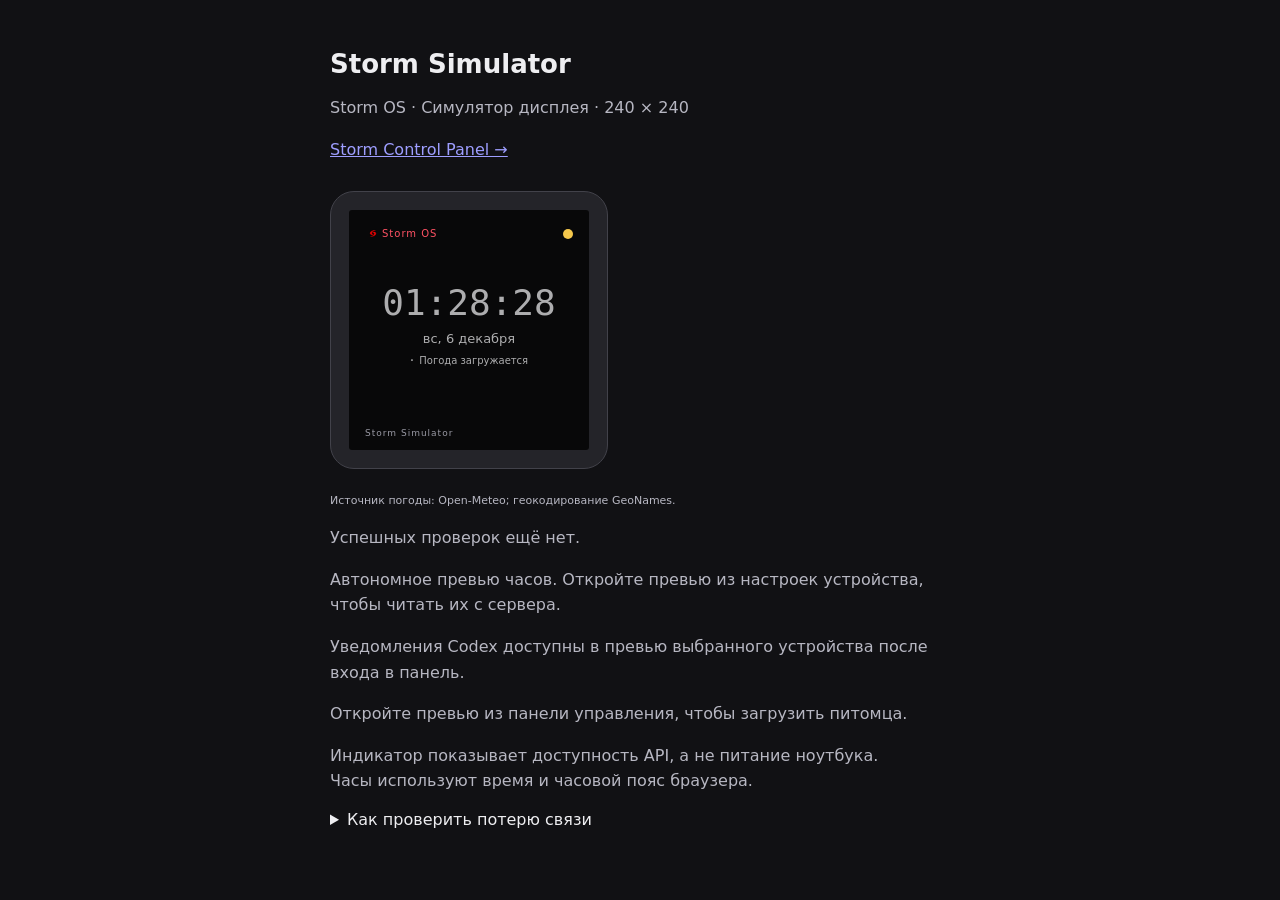
==== web/simulator/index.html @ 37fc35ac "Center pet artwork on display and increase its scale" ====
<!doctype html>
<html lang="ru">
<head>
  <meta charset="utf-8">
  <meta name="viewport" content="width=device-width, initial-scale=1">
  <title>Storm Simulator</title>
  <link rel="stylesheet" href="style.css">
  <link rel="stylesheet" href="/shared/site-theme.css">
  <script type="module" src="/shared/site-theme.mjs"></script>
</head>
<body>
  <button class="site-theme-toggle" data-site-theme-toggle type="button" aria-label="Включить светлую тему сайта" hidden>☀</button>
  <main>
    <h1>Storm Simulator</h1>
    <p>Storm OS · Симулятор дисплея · 240 × 240</p>
    <p><a href="/panel/">Storm Control Panel →</a></p>
    <div class="case">
      <section class="display" data-theme="red" aria-label="Экран Storm OS 240 на 240 пикселей">
        <header><span class="screen-brand"><img src="storm-logo.png" alt=""><span>Storm OS</span></span> <span id="indicator" data-state="unknown" role="img" aria-label="Доступность неизвестна"></span></header>
        <div id="screen-content">
          <div id="clock-content"><div id="clock">--:--:--</div><div id="date"></div><div id="weather" aria-live="polite"><span id="weather-icon">&#xB7;</span><span id="weather-summary">&#x41F;&#x43E;&#x433;&#x43E;&#x434;&#x430; &#x437;&#x430;&#x433;&#x440;&#x443;&#x436;&#x430;&#x435;&#x442;&#x441;&#x44F;</span></div></div>
          <div id="placeholder" hidden><strong id="screen-title"></strong><p>Экран ещё не подключён</p></div>
          <div id="pet-content" hidden>
            <canvas id="pet-art" width="240" height="184" aria-label="Питомец"></canvas>
            <div id="pet-labels"><div id="pet-name"></div><div id="pet-caption">Загружаем питомца…</div></div>
          </div>
        </div>
        <div id="notice" hidden></div>
        <footer>Storm Simulator</footer>
      </section>
    </div>
    <p class="weather-credit">&#x418;&#x441;&#x442;&#x43E;&#x447;&#x43D;&#x438;&#x43A; &#x43F;&#x43E;&#x433;&#x43E;&#x434;&#x44B;: Open-Meteo; &#x433;&#x435;&#x43E;&#x43A;&#x43E;&#x434;&#x438;&#x440;&#x43E;&#x432;&#x430;&#x43D;&#x438;&#x435; GeoNames.</p>
    <p id="checked">Успешных проверок ещё нет.</p>
    <p id="preview-status" role="status">Автономное превью часов.</p>
    <p id="event-status" role="status">Уведомления Codex доступны в превью выбранного устройства после входа в панель.</p>
    <p id="pet-preview-status" role="status">Экран Tamagotchi доступен в превью выбранного устройства после входа и создания питомца.</p>
    <p>Индикатор показывает доступность API, а не питание ноутбука.<br>
       Часы используют время и часовой пояс браузера.</p>
    <details>
      <summary>Как проверить потерю связи</summary>
      <p>Остановите backend через Ctrl+C, оставив вкладку открытой.
         После трёх неудачных проверок индикатор станет красным.
         Запустите backend снова: страница восстановит связь автоматически.</p>
    </details>
  </main>
  <script type="module" src="simulator.mjs"></script>
</body>
</html>
---- web/simulator/style.css ----
:root { color-scheme: dark; font-family: system-ui, sans-serif; background: #111114; color: #eeeef1; }
body { margin: 0; padding: 32px 16px; }
main { max-width: 620px; margin: auto; }
h1 { font-size: 26px; margin-bottom: 8px; }
p { color: #b7b7c2; line-height: 1.6; }
.case { display: inline-block; padding: 18px; background: #242429; border: 1px solid #42424a; border-radius: 24px; margin: 12px 0; }
.display { --screen-bg: #080809; --screen-text: #f4f4f6; --screen-accent: #ff5264; width: 240px; height: 240px; box-sizing: border-box; background: var(--screen-bg); color: var(--screen-text); position: relative; overflow: hidden; padding: 16px; border-radius: 3px; }
.display[data-theme=blue] { --screen-bg: #08101e; --screen-text: #e2edff; --screen-accent: #70a7ff; }
.display[data-theme=purple] { --screen-bg: #130b1c; --screen-text: #f3e6ff; --screen-accent: #cc96fa; }
.display[data-theme=light] { --screen-bg: #f3f4f7; --screen-text: #20232c; --screen-accent: #a71933; }
[hidden] { display: none !important; }
header { font-size: 12px; letter-spacing: 2px; color: var(--screen-accent); display: flex; align-items: center; justify-content: space-between; }
.screen-brand { display: inline-flex; align-items: center; gap: 1px; }
.screen-brand img { width: 16px; height: 16px; object-fit: contain; }
.screen-brand span { font-size: 10px; letter-spacing: 1px; }
#indicator { width: 10px; height: 10px; border-radius: 50%; background: #f5c84c; flex: none; }
#indicator[data-state="online"] { background: #4bdb94; }
#indicator[data-state="offline"] { background: #ff5264; }
#screen-content { height: 112px; margin-top: 30px; }
.display[data-screen=tamagotchi] { padding-top: 6px; padding-bottom: 6px; }
.display[data-screen=tamagotchi] #screen-content { width: calc(100% + 32px); height: 208px; margin: 0 0 0 -16px; }
.display[data-screen=tamagotchi] footer { display: none; }
#clock { font: 36px ui-monospace, monospace; text-align: center; padding-top: 10px; }
#placeholder { text-align: center; padding-top: 12px; }
#placeholder strong { font-size: 20px; }
#placeholder p { font-size: 12px; color: var(--screen-text); }
#pet-content { height: 208px; text-align: center; margin-top: 0; }
#pet-art { display: block; position: absolute; top: 28px; left: 0; right: 0; width: 240px; height: 184px; max-width: 100%; margin: 0 auto; image-rendering: pixelated; animation: pet-breathe 8s ease-in-out infinite; }
#pet-labels { position: absolute; bottom: 0; left: 0; width: 100%; height: 28px; background: none; text-align: center; }
#pet-name { color: var(--screen-accent); font-size: 12px; line-height: 14px; overflow: hidden; text-overflow: ellipsis; white-space: nowrap; }
#pet-caption { color: var(--screen-text); font-size: 10px; line-height: 14px; overflow: hidden; text-overflow: ellipsis; white-space: nowrap; }
@keyframes pet-breathe { 50% { transform: translateY(-1px) scale(1.008); } }
@media (prefers-reduced-motion: reduce) { #pet-art { animation: none; } }
#date { font-size: 13px; text-align: center; margin-top: 8px; }
#weather { display: flex; justify-content: center; align-items: center; gap: 5px; margin-top: 8px; color: var(--screen-text); font-size: 10px; line-height: 13px; text-align: center; }
#weather-icon { font-size: 14px; }
.weather-credit { font-size: 11px; }
footer { position: absolute; bottom: 12px; font-size: 9px; letter-spacing: 1px; color: #9999a4; }
#notice { position: absolute; inset: 54px 8px 44px; background: var(--screen-bg); border: 1px solid var(--screen-accent); padding: 28px 8px; box-sizing: border-box; text-align: center; font-size: 17px; }
#notice { white-space: pre-line; font-size: 15px; }
details { max-width: 500px; }
summary { cursor: pointer; }
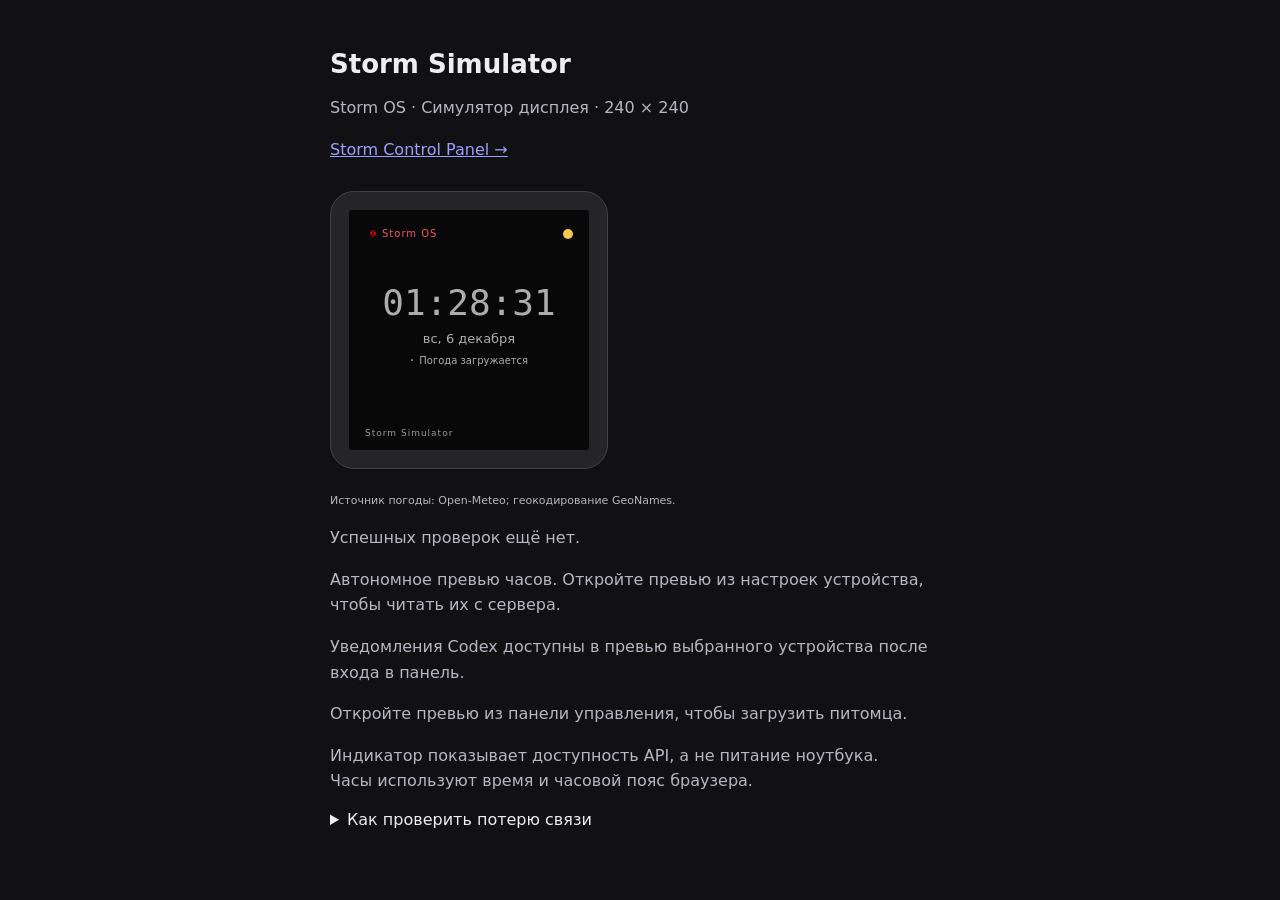
==== commit f24f3a9e: "Add shared clock appearance settings to panel bot and simulator" ====
--- a/web/simulator/index.html
+++ b/web/simulator/index.html
@@ -18,7 +18,7 @@
       <section class="display" data-theme="red" aria-label="Экран Storm OS 240 на 240 пикселей">
         <header><span class="screen-brand"><img src="storm-logo.png" alt=""><span>Storm OS</span></span> <span id="indicator" data-state="unknown" role="img" aria-label="Доступность неизвестна"></span></header>
         <div id="screen-content">
-          <div id="clock-content"><div id="clock">--:--:--</div><div id="date"></div><div id="weather" aria-live="polite"><span id="weather-icon">&#xB7;</span><span id="weather-summary">&#x41F;&#x43E;&#x433;&#x43E;&#x434;&#x430; &#x437;&#x430;&#x433;&#x440;&#x443;&#x436;&#x430;&#x435;&#x442;&#x441;&#x44F;</span></div></div>
+          <div id="clock-content"><div id="clock">--:--:--</div><div id="clock-period" hidden></div><div id="date"></div><div id="weather" aria-live="polite"><span id="weather-icon">&#xB7;</span><span id="weather-summary">&#x41F;&#x43E;&#x433;&#x43E;&#x434;&#x430; &#x437;&#x430;&#x433;&#x440;&#x443;&#x436;&#x430;&#x435;&#x442;&#x441;&#x44F;</span></div></div>
           <div id="placeholder" hidden><strong id="screen-title"></strong><p>Экран ещё не подключён</p></div>
           <div id="pet-content" hidden>
             <canvas id="pet-art" width="240" height="184" aria-label="Питомец"></canvas>
--- a/web/simulator/style.css
+++ b/web/simulator/style.css
@@ -21,12 +21,19 @@
 .display[data-screen=tamagotchi] #screen-content { width: calc(100% + 32px); height: 208px; margin: 0 0 0 -16px; }
 .display[data-screen=tamagotchi] footer { display: none; }
 #clock { font: 36px ui-monospace, monospace; text-align: center; padding-top: 10px; }
+#clock { font-variant-numeric: tabular-nums; }
+#clock-period { font: 10px system-ui, sans-serif; text-align: center; color: var(--screen-accent); margin-top: 2px; }
+.display[data-clock-seconds=false] #clock { font-size: 48px; }
+.display[data-clock-style=minimal] #clock { font: 300 40px system-ui, sans-serif; font-variant-numeric: tabular-nums; letter-spacing: -1px; }
+.display[data-clock-style=minimal][data-clock-seconds=false] #clock { font-size: 56px; }
+.display[data-clock-style=terminal] #clock { font: 28px ui-monospace, monospace; color: var(--screen-accent); border: 1px solid var(--screen-accent); border-radius: 4px; padding: 6px 2px; margin-top: 10px; letter-spacing: 1px; }
+.display[data-clock-style=terminal][data-clock-seconds=false] #clock { font-size: 40px; }
 #placeholder { text-align: center; padding-top: 12px; }
 #placeholder strong { font-size: 20px; }
 #placeholder p { font-size: 12px; color: var(--screen-text); }
 #pet-content { height: 208px; text-align: center; margin-top: 0; }
 #pet-art { display: block; position: absolute; top: 28px; left: 0; right: 0; width: 240px; height: 184px; max-width: 100%; margin: 0 auto; image-rendering: pixelated; animation: pet-breathe 8s ease-in-out infinite; }
-#pet-labels { position: absolute; bottom: 0; left: 0; width: 100%; height: 28px; background: none; text-align: center; }
+#pet-labels { position: absolute; bottom: 8px; left: 0; width: 100%; height: 28px; background: none; text-align: center; }
 #pet-name { color: var(--screen-accent); font-size: 12px; line-height: 14px; overflow: hidden; text-overflow: ellipsis; white-space: nowrap; }
 #pet-caption { color: var(--screen-text); font-size: 10px; line-height: 14px; overflow: hidden; text-overflow: ellipsis; white-space: nowrap; }
 @keyframes pet-breathe { 50% { transform: translateY(-1px) scale(1.008); } }
@@ -34,6 +41,7 @@
 #date { font-size: 13px; text-align: center; margin-top: 8px; }
 #weather { display: flex; justify-content: center; align-items: center; gap: 5px; margin-top: 8px; color: var(--screen-text); font-size: 10px; line-height: 13px; text-align: center; }
 #weather-icon { font-size: 14px; }
+#weather-summary { min-width: 0; display: -webkit-box; -webkit-box-orient: vertical; -webkit-line-clamp: 2; overflow: hidden; max-height: 26px; }
 .weather-credit { font-size: 11px; }
 footer { position: absolute; bottom: 12px; font-size: 9px; letter-spacing: 1px; color: #9999a4; }
 #notice { position: absolute; inset: 54px 8px 44px; background: var(--screen-bg); border: 1px solid var(--screen-accent); padding: 28px 8px; box-sizing: border-box; text-align: center; font-size: 17px; }
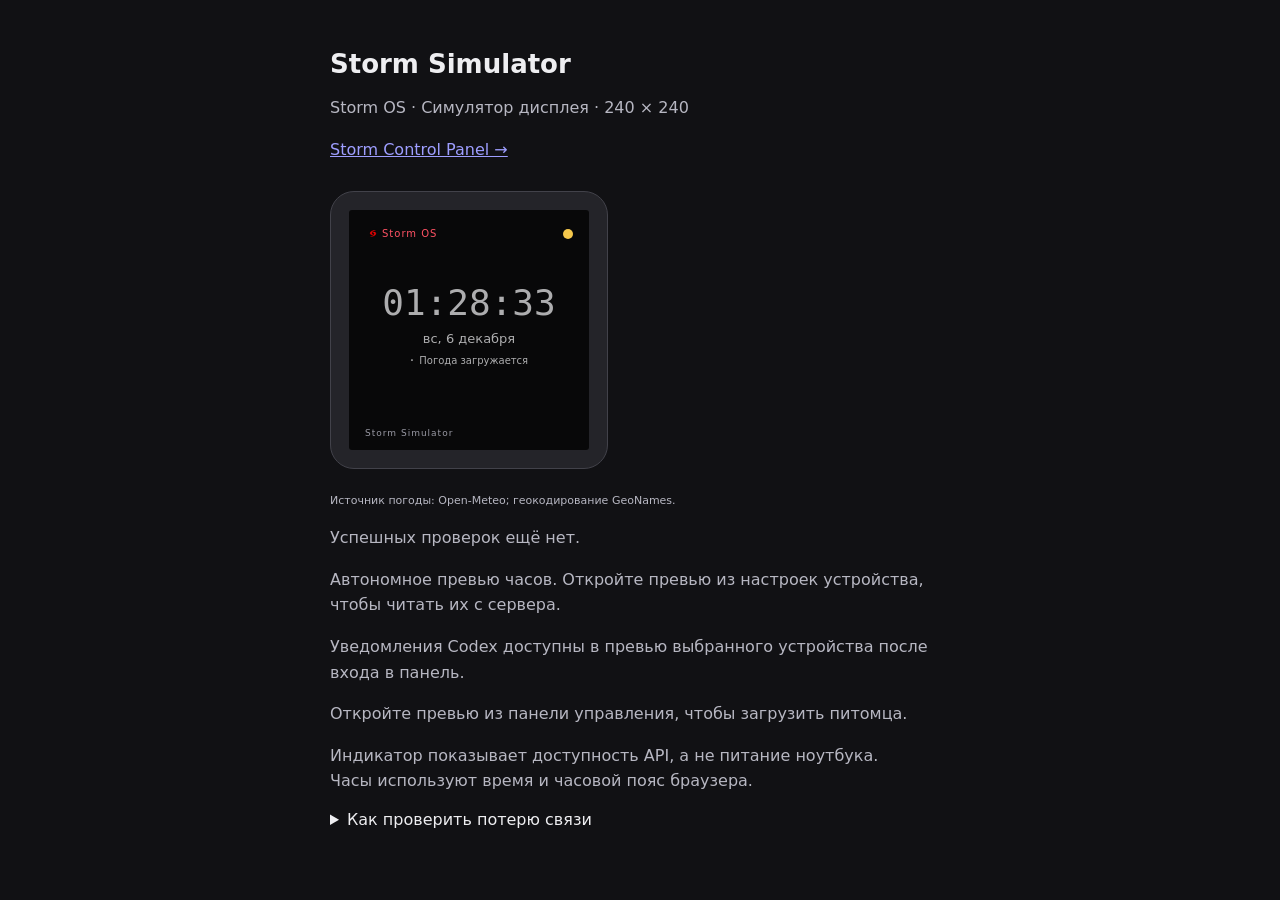
==== commit fb791a91: "Refresh clock rendering and group Telegram device settings" ====
--- a/web/simulator/index.html
+++ b/web/simulator/index.html
@@ -4,7 +4,7 @@
   <meta charset="utf-8">
   <meta name="viewport" content="width=device-width, initial-scale=1">
   <title>Storm Simulator</title>
-  <link rel="stylesheet" href="style.css">
+  <link rel="stylesheet" href="style.css?v=clock-render-2">
   <link rel="stylesheet" href="/shared/site-theme.css">
   <script type="module" src="/shared/site-theme.mjs"></script>
 </head>
@@ -43,6 +43,6 @@
          Запустите backend снова: страница восстановит связь автоматически.</p>
     </details>
   </main>
-  <script type="module" src="simulator.mjs"></script>
+  <script type="module" src="simulator.mjs?v=clock-render-2"></script>
 </body>
 </html>
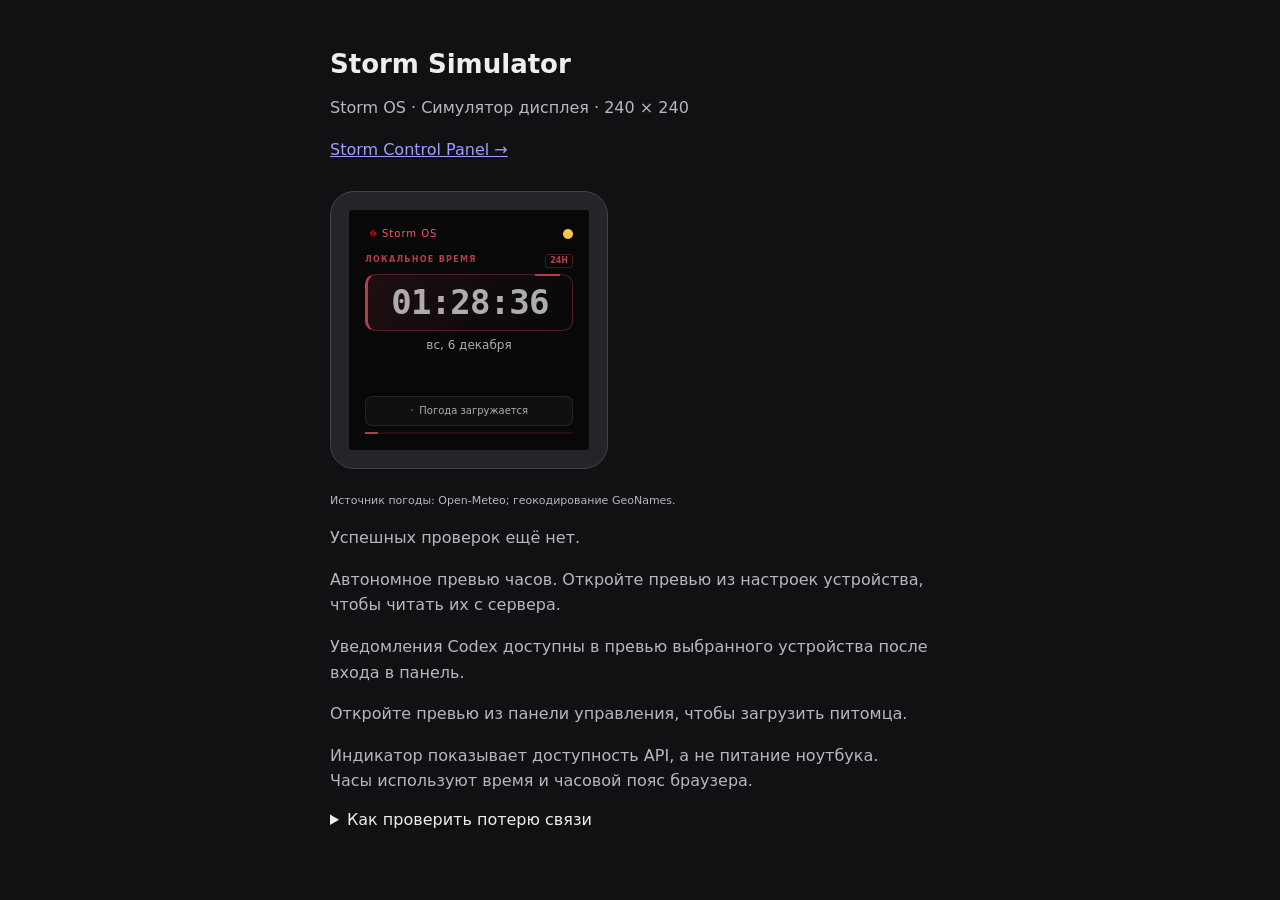
==== commit a30eedc0: "Redesign clock layouts and add real browser coverage" ====
--- a/web/simulator/index.html
+++ b/web/simulator/index.html
@@ -4,7 +4,7 @@
   <meta charset="utf-8">
   <meta name="viewport" content="width=device-width, initial-scale=1">
   <title>Storm Simulator</title>
-  <link rel="stylesheet" href="style.css?v=clock-render-2">
+  <link rel="stylesheet" href="style.css?v=clock-scenes-3">
   <link rel="stylesheet" href="/shared/site-theme.css">
   <script type="module" src="/shared/site-theme.mjs"></script>
 </head>
@@ -18,7 +18,16 @@
       <section class="display" data-theme="red" aria-label="Экран Storm OS 240 на 240 пикселей">
         <header><span class="screen-brand"><img src="storm-logo.png" alt=""><span>Storm OS</span></span> <span id="indicator" data-state="unknown" role="img" aria-label="Доступность неизвестна"></span></header>
         <div id="screen-content">
-          <div id="clock-content"><div id="clock">--:--:--</div><div id="clock-period" hidden></div><div id="date"></div><div id="weather" aria-live="polite"><span id="weather-icon">&#xB7;</span><span id="weather-summary">&#x41F;&#x43E;&#x433;&#x43E;&#x434;&#x430; &#x437;&#x430;&#x433;&#x440;&#x443;&#x436;&#x430;&#x435;&#x442;&#x441;&#x44F;</span></div></div>
+          <div id="clock-content" class="clock-scene">
+            <div class="clock-topline" aria-hidden="true"><span>ЛОКАЛЬНОЕ ВРЕМЯ</span><span id="clock-format-label">24H</span></div>
+            <div class="terminal-chrome" aria-hidden="true"><span class="terminal-dots">● ● ●</span><span>storm@local:~</span><span>TIME</span></div>
+            <div class="terminal-command" aria-hidden="true"><span>$</span> clock --local<span class="terminal-cursor">▌</span></div>
+            <div class="clock-face"><div id="clock">--:--:--</div><div id="clock-period" hidden></div></div>
+            <div class="clock-date-row"><span class="terminal-prompt" aria-hidden="true">date ›</span><div id="date"></div></div>
+            <div id="weather" aria-live="polite"><span id="weather-icon">&#xB7;</span><span id="weather-summary">&#x41F;&#x43E;&#x433;&#x43E;&#x434;&#x430; &#x437;&#x430;&#x433;&#x440;&#x443;&#x436;&#x430;&#x435;&#x442;&#x441;&#x44F;</span></div>
+            <div class="clock-day-track" aria-hidden="true"><span></span></div>
+            <div class="terminal-foot" aria-hidden="true"><span>LOCAL CLOCK</span><span>БРАУЗЕР</span></div>
+          </div>
           <div id="placeholder" hidden><strong id="screen-title"></strong><p>Экран ещё не подключён</p></div>
           <div id="pet-content" hidden>
             <canvas id="pet-art" width="240" height="184" aria-label="Питомец"></canvas>
@@ -43,6 +52,6 @@
          Запустите backend снова: страница восстановит связь автоматически.</p>
     </details>
   </main>
-  <script type="module" src="simulator.mjs?v=clock-render-2"></script>
+  <script type="module" src="simulator.mjs?v=clock-scenes-3"></script>
 </body>
 </html>
--- a/web/simulator/style.css
+++ b/web/simulator/style.css
@@ -20,14 +20,56 @@
 .display[data-screen=tamagotchi] { padding-top: 6px; padding-bottom: 6px; }
 .display[data-screen=tamagotchi] #screen-content { width: calc(100% + 32px); height: 208px; margin: 0 0 0 -16px; }
 .display[data-screen=tamagotchi] footer { display: none; }
-#clock { font: 36px ui-monospace, monospace; text-align: center; padding-top: 10px; }
-#clock { font-variant-numeric: tabular-nums; }
-#clock-period { font: 10px system-ui, sans-serif; text-align: center; color: var(--screen-accent); margin-top: 2px; }
-.display[data-clock-seconds=false] #clock { font-size: 48px; }
-.display[data-clock-style=minimal] #clock { font: 300 40px system-ui, sans-serif; font-variant-numeric: tabular-nums; letter-spacing: -1px; }
-.display[data-clock-style=minimal][data-clock-seconds=false] #clock { font-size: 56px; }
-.display[data-clock-style=terminal] #clock { font: 28px ui-monospace, monospace; color: var(--screen-accent); border: 1px solid var(--screen-accent); border-radius: 4px; padding: 6px 2px; margin-top: 10px; letter-spacing: 1px; }
-.display[data-clock-style=terminal][data-clock-seconds=false] #clock { font-size: 40px; }
+#clock { font: 600 34px/1.15 ui-monospace, monospace; text-align: center; font-variant-numeric: tabular-nums; letter-spacing: -.8px; white-space: nowrap; }
+#clock-period { font: 700 9px/1 system-ui, sans-serif; color: var(--screen-accent); text-align: right; margin-top: 2px; }
+.display[data-screen=clock] #screen-content { height: 180px; margin-top: 12px; }
+.display[data-screen=clock] footer { display: none; }
+.clock-scene { height: 100%; position: relative; display: flex; flex-direction: column; gap: 6px; isolation: isolate; }
+.clock-topline { display: flex; justify-content: space-between; font: 700 8px/12px system-ui, sans-serif; letter-spacing: 1.3px; color: var(--screen-accent); }
+.clock-topline span:last-child { letter-spacing: 0; border: 1px solid color-mix(in srgb, var(--screen-accent) 35%, transparent); border-radius: 3px; padding: 0 4px; }
+.clock-face { position: relative; padding: 8px; border: 1px solid color-mix(in srgb, var(--screen-accent) 38%, transparent); border-left: 3px solid var(--screen-accent); border-radius: 10px; background: linear-gradient(125deg, color-mix(in srgb, var(--screen-accent) 13%, var(--screen-bg)), var(--screen-bg)); }
+.clock-face::before { content: ''; position: absolute; top: -1px; right: 12px; width: 25px; height: 2px; background: var(--screen-accent); }
+.clock-date-row { display: flex; align-items: center; justify-content: center; min-height: 16px; }
+.clock-scene #date { font-size: 12px; line-height: 16px; margin: 0; }
+.clock-scene #weather { margin: auto 0 0; padding: 7px 8px; min-height: 30px; box-sizing: border-box; border-radius: 7px; background: color-mix(in srgb, var(--screen-text) 5%, var(--screen-bg)); border: 1px solid color-mix(in srgb, var(--screen-text) 12%, transparent); }
+.clock-scene #weather-icon { color: var(--screen-accent); flex-shrink: 0; }
+.clock-day-track { height: 2px; flex-shrink: 0; background: color-mix(in srgb, var(--screen-accent) 15%, transparent); }
+.clock-day-track span { display: block; width: var(--day-progress, 0%); max-width: 100%; height: 100%; background: var(--screen-accent); }
+.terminal-chrome, .terminal-command, .terminal-prompt, .terminal-foot { display: none; }
+.display[data-clock-seconds=false] #clock { font-size: 46px; }
+/* Minimal: open typography, an asymmetric accent and a quiet weather capsule. */
+.display[data-clock-style=minimal] .clock-topline { font-weight: 500; color: color-mix(in srgb, var(--screen-text) 65%, var(--screen-bg)); }
+.display[data-clock-style=minimal] .clock-topline span:last-child { border: 0; }
+.display[data-clock-style=minimal] .clock-scene { gap: 5px; }
+.display[data-clock-style=minimal] .clock-face { padding: 10px 0 0; border: 0; border-radius: 0; background: none; }
+.display[data-clock-style=minimal] .clock-face::before { top: 4px; left: 0; right: auto; width: 24px; height: 3px; }
+.display[data-clock-style=minimal] #clock { text-align: left; font: 250 43px/1.08 system-ui, sans-serif; font-variant-numeric: tabular-nums; letter-spacing: -2px; }
+.display[data-clock-style=minimal][data-clock-seconds=false] #clock { font-size: 60px; letter-spacing: -3px; }
+.display[data-clock-style=minimal] #clock-period { text-align: left; padding-left: 3px; }
+.display[data-clock-style=minimal] .clock-date-row { justify-content: flex-start; }
+.display[data-clock-style=minimal] #date { font-size: 13px; }
+.display[data-clock-style=minimal] #weather { justify-content: flex-start; border-radius: 18px; }
+.display[data-clock-style=minimal] .clock-day-track { width: 45%; height: 3px; border-radius: 3px; }
+/* Terminal: local-clock output, not an actual shell or an NTP confirmation. */
+.display[data-clock-style=terminal] .clock-scene { gap: 4px; font-family: ui-monospace, monospace; background-image: linear-gradient(color-mix(in srgb, var(--screen-accent) 4%, transparent) 1px, transparent 1px); background-size: 100% 4px; }
+.display[data-clock-style=terminal] .clock-topline { display: none; }
+.display[data-clock-style=terminal] .terminal-chrome { display: flex; align-items: center; justify-content: space-between; font-size: 8px; line-height: 16px; padding: 0 5px; border: 1px solid color-mix(in srgb, var(--screen-accent) 45%, transparent); color: var(--screen-accent); background: color-mix(in srgb, var(--screen-accent) 10%, var(--screen-bg)); }
+.terminal-dots { font-size: 6px; letter-spacing: 1px; }
+.display[data-clock-style=terminal] .terminal-command { display: flex; align-items: center; gap: 5px; font-size: 10px; line-height: 14px; }
+.terminal-command > span:first-child { color: var(--screen-accent); }
+.terminal-cursor { color: var(--screen-accent); font-size: 10px; }
+.display[data-clock-style=terminal] .clock-face { padding: 4px 0; border: 0; border-top: 1px solid color-mix(in srgb, var(--screen-accent) 25%, transparent); border-bottom: 1px solid color-mix(in srgb, var(--screen-accent) 25%, transparent); border-radius: 0; background: none; }
+.display[data-clock-style=terminal] .clock-face::before { display: none; }
+.display[data-clock-style=terminal] #clock { font: 600 33px/1.05 ui-monospace, monospace; letter-spacing: 0; color: var(--screen-accent); text-shadow: 0 0 10px color-mix(in srgb, var(--screen-accent) 18%, transparent); }
+.display[data-clock-style=terminal][data-clock-seconds=false] #clock { font-size: 46px; }
+.display[data-clock-style=terminal] #clock-period { font-family: ui-monospace, monospace; }
+.display[data-clock-style=terminal] .clock-date-row { justify-content: flex-start; gap: 7px; }
+.display[data-clock-style=terminal] .terminal-prompt { display: inline; color: var(--screen-accent); font-size: 9px; }
+.display[data-clock-style=terminal] #date { font: 10px/14px ui-monospace, monospace; }
+.display[data-clock-style=terminal] #weather { font: 9px/12px ui-monospace, monospace; justify-content: flex-start; padding: 4px; border-radius: 0; background: var(--screen-bg); border-style: dashed; }
+.display[data-clock-style=terminal] #weather-summary { line-height: 12px; max-height: 24px; }
+.display[data-clock-style=terminal] .clock-day-track { display: none; }
+.display[data-clock-style=terminal] .terminal-foot { display: flex; justify-content: space-between; font-size: 7px; line-height: 9px; color: var(--screen-accent); letter-spacing: 1px; }
 #placeholder { text-align: center; padding-top: 12px; }
 #placeholder strong { font-size: 20px; }
 #placeholder p { font-size: 12px; color: var(--screen-text); }
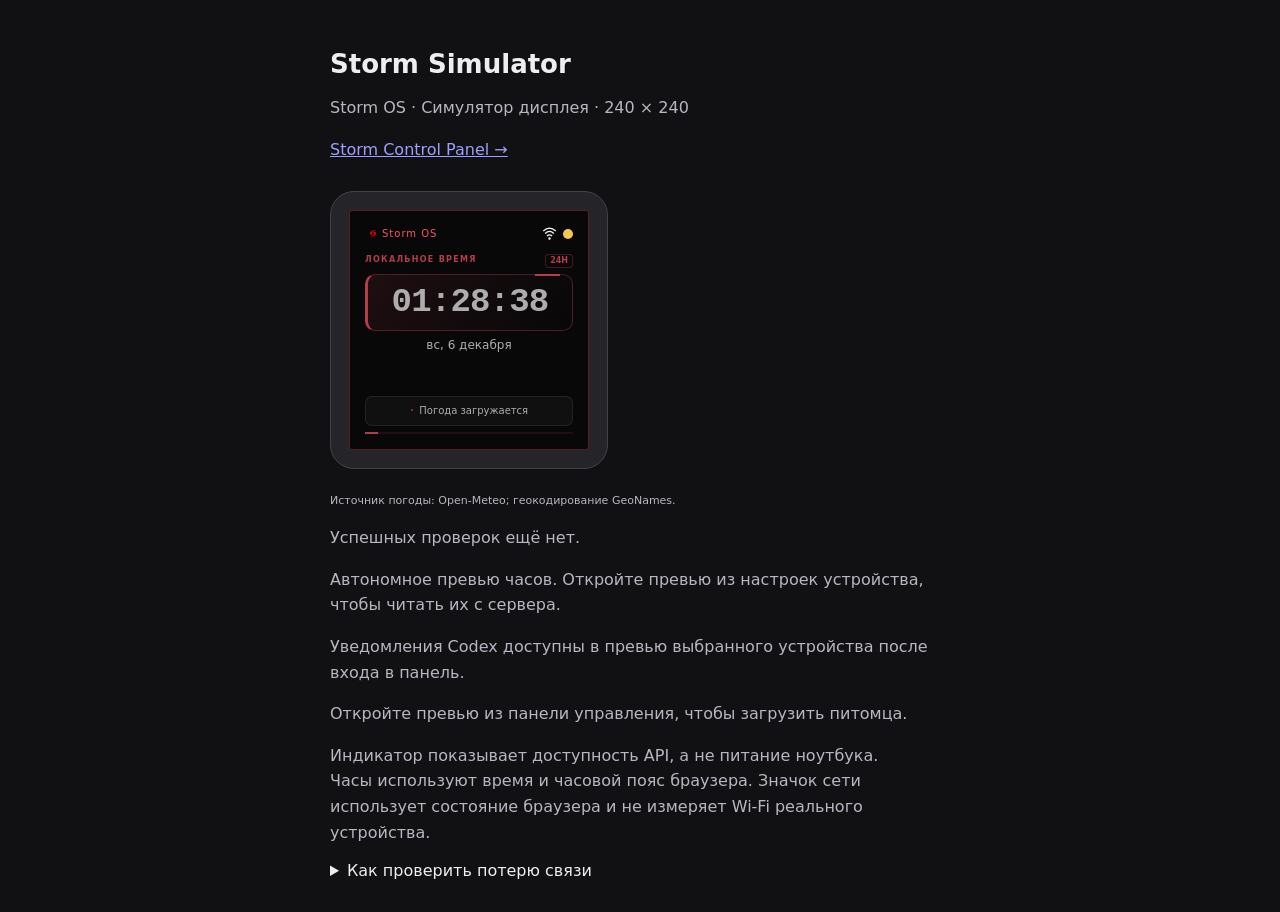
==== commit c58e5ab2: "Separate device styles and clock layouts; add market display" ====
--- a/web/simulator/index.html
+++ b/web/simulator/index.html
@@ -4,7 +4,7 @@
   <meta charset="utf-8">
   <meta name="viewport" content="width=device-width, initial-scale=1">
   <title>Storm Simulator</title>
-  <link rel="stylesheet" href="style.css?v=clock-scenes-3">
+  <link rel="stylesheet" href="style.css?v=device-scenes-4">
   <link rel="stylesheet" href="/shared/site-theme.css">
   <script type="module" src="/shared/site-theme.mjs"></script>
 </head>
@@ -16,19 +16,20 @@
     <p><a href="/panel/">Storm Control Panel →</a></p>
     <div class="case">
       <section class="display" data-theme="red" aria-label="Экран Storm OS 240 на 240 пикселей">
-        <header><span class="screen-brand"><img src="storm-logo.png" alt=""><span>Storm OS</span></span> <span id="indicator" data-state="unknown" role="img" aria-label="Доступность неизвестна"></span></header>
+        <header><span class="screen-brand"><img src="storm-logo.png" alt=""><span>Storm OS</span></span> <span class="network-icons"><span id="wifi" role="img" aria-label="Сеть браузера"><svg viewBox="0 0 24 24"><path d="M2 8 Q12 -1 22 8 M5 12 Q12 5 19 12 M8 16 Q12 12 16 16"/><circle cx="12" cy="20" r="1"/><path class="wifi-slash" d="M3 3 L21 21"/></svg></span><span id="indicator" data-state="unknown" role="img" aria-label="Доступность неизвестна"></span></span></header>
         <div id="screen-content">
           <div id="clock-content" class="clock-scene">
             <div class="clock-topline" aria-hidden="true"><span>ЛОКАЛЬНОЕ ВРЕМЯ</span><span id="clock-format-label">24H</span></div>
             <div class="terminal-chrome" aria-hidden="true"><span class="terminal-dots">● ● ●</span><span>storm@local:~</span><span>TIME</span></div>
             <div class="terminal-command" aria-hidden="true"><span>$</span> clock --local<span class="terminal-cursor">▌</span></div>
-            <div class="clock-face"><div id="clock">--:--:--</div><div id="clock-period" hidden></div></div>
+            <div class="clock-face"><div id="analog-clock" hidden><span class="dial-number n12">12</span><span class="dial-number n3">3</span><span class="dial-number n6">6</span><span class="dial-number n9">9</span><i class="hand hour"></i><i class="hand minute"></i><i class="hand second"></i><i class="pin"></i></div><div id="clock">--:--:--</div><div id="clock-period" hidden></div></div>
             <div class="clock-date-row"><span class="terminal-prompt" aria-hidden="true">date ›</span><div id="date"></div></div>
             <div id="weather" aria-live="polite"><span id="weather-icon">&#xB7;</span><span id="weather-summary">&#x41F;&#x43E;&#x433;&#x43E;&#x434;&#x430; &#x437;&#x430;&#x433;&#x440;&#x443;&#x436;&#x430;&#x435;&#x442;&#x441;&#x44F;</span></div>
             <div class="clock-day-track" aria-hidden="true"><span></span></div>
             <div class="terminal-foot" aria-hidden="true"><span>LOCAL CLOCK</span><span>БРАУЗЕР</span></div>
           </div>
-          <div id="placeholder" hidden><strong id="screen-title"></strong><p>Экран ещё не подключён</p></div>
+          <div id="markets-content" class="screen-card" hidden><div class="market-heading">MARKET WATCH <span>₿</span></div><div id="market-rows"></div><div id="market-status">Загрузка курсов…</div><div class="market-source">CoinGecko · ЦБ РФ</div></div>
+          <div id="placeholder" class="screen-card" hidden><svg class="codex-symbol" viewBox="0 0 48 48" aria-hidden="true"><rect x="6" y="12" width="36" height="28" rx="9"/><path d="M24 12V5m-4 0h8M12 22l6 4-6 4m12 0h10M2 22v10m44-10v10"/></svg><strong id="screen-title"></strong><p>Экран ещё не подключён</p></div>
           <div id="pet-content" hidden>
             <canvas id="pet-art" width="240" height="184" aria-label="Питомец"></canvas>
             <div id="pet-labels"><div id="pet-name"></div><div id="pet-caption">Загружаем питомца…</div></div>
@@ -44,7 +45,7 @@
     <p id="event-status" role="status">Уведомления Codex доступны в превью выбранного устройства после входа в панель.</p>
     <p id="pet-preview-status" role="status">Экран Tamagotchi доступен в превью выбранного устройства после входа и создания питомца.</p>
     <p>Индикатор показывает доступность API, а не питание ноутбука.<br>
-       Часы используют время и часовой пояс браузера.</p>
+       Часы используют время и часовой пояс браузера. Значок сети использует состояние браузера и не измеряет Wi-Fi реального устройства.</p>
     <details>
       <summary>Как проверить потерю связи</summary>
       <p>Остановите backend через Ctrl+C, оставив вкладку открытой.
@@ -52,6 +53,6 @@
          Запустите backend снова: страница восстановит связь автоматически.</p>
     </details>
   </main>
-  <script type="module" src="simulator.mjs?v=clock-scenes-3"></script>
+  <script type="module" src="simulator.mjs?v=device-scenes-4"></script>
 </body>
 </html>
--- a/web/simulator/style.css
+++ b/web/simulator/style.css
@@ -38,38 +38,38 @@
 .terminal-chrome, .terminal-command, .terminal-prompt, .terminal-foot { display: none; }
 .display[data-clock-seconds=false] #clock { font-size: 46px; }
 /* Minimal: open typography, an asymmetric accent and a quiet weather capsule. */
-.display[data-clock-style=minimal] .clock-topline { font-weight: 500; color: color-mix(in srgb, var(--screen-text) 65%, var(--screen-bg)); }
-.display[data-clock-style=minimal] .clock-topline span:last-child { border: 0; }
-.display[data-clock-style=minimal] .clock-scene { gap: 5px; }
-.display[data-clock-style=minimal] .clock-face { padding: 10px 0 0; border: 0; border-radius: 0; background: none; }
-.display[data-clock-style=minimal] .clock-face::before { top: 4px; left: 0; right: auto; width: 24px; height: 3px; }
-.display[data-clock-style=minimal] #clock { text-align: left; font: 250 43px/1.08 system-ui, sans-serif; font-variant-numeric: tabular-nums; letter-spacing: -2px; }
-.display[data-clock-style=minimal][data-clock-seconds=false] #clock { font-size: 60px; letter-spacing: -3px; }
-.display[data-clock-style=minimal] #clock-period { text-align: left; padding-left: 3px; }
-.display[data-clock-style=minimal] .clock-date-row { justify-content: flex-start; }
-.display[data-clock-style=minimal] #date { font-size: 13px; }
-.display[data-clock-style=minimal] #weather { justify-content: flex-start; border-radius: 18px; }
-.display[data-clock-style=minimal] .clock-day-track { width: 45%; height: 3px; border-radius: 3px; }
+.display[data-device-style=minimal] .clock-topline { font-weight: 500; color: color-mix(in srgb, var(--screen-text) 65%, var(--screen-bg)); }
+.display[data-device-style=minimal] .clock-topline span:last-child { border: 0; }
+.display[data-device-style=minimal] .clock-scene { gap: 5px; }
+.display[data-device-style=minimal] .clock-face { padding: 10px 0 0; border: 0; border-radius: 0; background: none; }
+.display[data-device-style=minimal] .clock-face::before { top: 4px; left: 0; right: auto; width: 24px; height: 3px; }
+.display[data-device-style=minimal] #clock { text-align: left; font: 250 43px/1.08 system-ui, sans-serif; font-variant-numeric: tabular-nums; letter-spacing: -2px; }
+.display[data-device-style=minimal][data-clock-seconds=false] #clock { font-size: 60px; letter-spacing: -3px; }
+.display[data-device-style=minimal] #clock-period { text-align: left; padding-left: 3px; }
+.display[data-device-style=minimal] .clock-date-row { justify-content: flex-start; }
+.display[data-device-style=minimal] #date { font-size: 13px; }
+.display[data-device-style=minimal] #weather { justify-content: flex-start; border-radius: 18px; }
+.display[data-device-style=minimal] .clock-day-track { width: 45%; height: 3px; border-radius: 3px; }
 /* Terminal: local-clock output, not an actual shell or an NTP confirmation. */
-.display[data-clock-style=terminal] .clock-scene { gap: 4px; font-family: ui-monospace, monospace; background-image: linear-gradient(color-mix(in srgb, var(--screen-accent) 4%, transparent) 1px, transparent 1px); background-size: 100% 4px; }
-.display[data-clock-style=terminal] .clock-topline { display: none; }
-.display[data-clock-style=terminal] .terminal-chrome { display: flex; align-items: center; justify-content: space-between; font-size: 8px; line-height: 16px; padding: 0 5px; border: 1px solid color-mix(in srgb, var(--screen-accent) 45%, transparent); color: var(--screen-accent); background: color-mix(in srgb, var(--screen-accent) 10%, var(--screen-bg)); }
+.display[data-device-style=terminal] .clock-scene { gap: 4px; font-family: ui-monospace, monospace; background-image: linear-gradient(color-mix(in srgb, var(--screen-accent) 4%, transparent) 1px, transparent 1px); background-size: 100% 4px; }
+.display[data-device-style=terminal] .clock-topline { display: none; }
+.display[data-device-style=terminal] .terminal-chrome { display: flex; align-items: center; justify-content: space-between; font-size: 8px; line-height: 16px; padding: 0 5px; border: 1px solid color-mix(in srgb, var(--screen-accent) 45%, transparent); color: var(--screen-accent); background: color-mix(in srgb, var(--screen-accent) 10%, var(--screen-bg)); }
 .terminal-dots { font-size: 6px; letter-spacing: 1px; }
-.display[data-clock-style=terminal] .terminal-command { display: flex; align-items: center; gap: 5px; font-size: 10px; line-height: 14px; }
+.display[data-device-style=terminal] .terminal-command { display: flex; align-items: center; gap: 5px; font-size: 10px; line-height: 14px; }
 .terminal-command > span:first-child { color: var(--screen-accent); }
 .terminal-cursor { color: var(--screen-accent); font-size: 10px; }
-.display[data-clock-style=terminal] .clock-face { padding: 4px 0; border: 0; border-top: 1px solid color-mix(in srgb, var(--screen-accent) 25%, transparent); border-bottom: 1px solid color-mix(in srgb, var(--screen-accent) 25%, transparent); border-radius: 0; background: none; }
-.display[data-clock-style=terminal] .clock-face::before { display: none; }
-.display[data-clock-style=terminal] #clock { font: 600 33px/1.05 ui-monospace, monospace; letter-spacing: 0; color: var(--screen-accent); text-shadow: 0 0 10px color-mix(in srgb, var(--screen-accent) 18%, transparent); }
-.display[data-clock-style=terminal][data-clock-seconds=false] #clock { font-size: 46px; }
-.display[data-clock-style=terminal] #clock-period { font-family: ui-monospace, monospace; }
-.display[data-clock-style=terminal] .clock-date-row { justify-content: flex-start; gap: 7px; }
-.display[data-clock-style=terminal] .terminal-prompt { display: inline; color: var(--screen-accent); font-size: 9px; }
-.display[data-clock-style=terminal] #date { font: 10px/14px ui-monospace, monospace; }
-.display[data-clock-style=terminal] #weather { font: 9px/12px ui-monospace, monospace; justify-content: flex-start; padding: 4px; border-radius: 0; background: var(--screen-bg); border-style: dashed; }
-.display[data-clock-style=terminal] #weather-summary { line-height: 12px; max-height: 24px; }
-.display[data-clock-style=terminal] .clock-day-track { display: none; }
-.display[data-clock-style=terminal] .terminal-foot { display: flex; justify-content: space-between; font-size: 7px; line-height: 9px; color: var(--screen-accent); letter-spacing: 1px; }
+.display[data-device-style=terminal] .clock-face { padding: 4px 0; border: 0; border-top: 1px solid color-mix(in srgb, var(--screen-accent) 25%, transparent); border-bottom: 1px solid color-mix(in srgb, var(--screen-accent) 25%, transparent); border-radius: 0; background: none; }
+.display[data-device-style=terminal] .clock-face::before { display: none; }
+.display[data-device-style=terminal] #clock { font: 600 33px/1.05 ui-monospace, monospace; letter-spacing: 0; color: var(--screen-accent); text-shadow: 0 0 10px color-mix(in srgb, var(--screen-accent) 18%, transparent); }
+.display[data-device-style=terminal][data-clock-seconds=false] #clock { font-size: 46px; }
+.display[data-device-style=terminal] #clock-period { font-family: ui-monospace, monospace; }
+.display[data-device-style=terminal] .clock-date-row { justify-content: flex-start; gap: 7px; }
+.display[data-device-style=terminal] .terminal-prompt { display: inline; color: var(--screen-accent); font-size: 9px; }
+.display[data-device-style=terminal] #date { font: 10px/14px ui-monospace, monospace; }
+.display[data-device-style=terminal] #weather { font: 9px/12px ui-monospace, monospace; justify-content: flex-start; padding: 4px; border-radius: 0; background: var(--screen-bg); border-style: dashed; }
+.display[data-device-style=terminal] #weather-summary { line-height: 12px; max-height: 24px; }
+.display[data-device-style=terminal] .clock-day-track { display: none; }
+.display[data-device-style=terminal] .terminal-foot { display: flex; justify-content: space-between; font-size: 7px; line-height: 9px; color: var(--screen-accent); letter-spacing: 1px; }
 #placeholder { text-align: center; padding-top: 12px; }
 #placeholder strong { font-size: 20px; }
 #placeholder p { font-size: 12px; color: var(--screen-text); }
@@ -90,3 +90,48 @@
 #notice { white-space: pre-line; font-size: 15px; }
 details { max-width: 500px; }
 summary { cursor: pointer; }
+
+/* Device-wide visual language, independent of the clock layout and palette. */
+.display[data-device-style=classic] { box-shadow: inset 0 0 0 1px color-mix(in srgb,var(--screen-accent) 30%,transparent); }
+.display[data-device-style=minimal] header { border-bottom: 1px solid color-mix(in srgb,var(--screen-text) 15%,transparent); padding-bottom: 3px; }
+.display[data-device-style=terminal] { font-family: ui-monospace,monospace; background-image: repeating-linear-gradient(transparent 0 3px,color-mix(in srgb,var(--screen-accent) 4%,transparent) 3px 4px); }
+.display[data-device-style=terminal] header { border-bottom: 1px dashed var(--screen-accent); }
+.display[data-device-style=terminal] #pet-name::before { content: '> '; }
+.display[data-device-style=terminal] .screen-card { border: 1px dashed var(--screen-accent); }
+.display[data-device-style=orbit] { background-image: radial-gradient(circle at 95% 20%,transparent 50px,color-mix(in srgb,var(--screen-accent) 22%,transparent) 51px,transparent 52px),radial-gradient(circle at 0 100%,color-mix(in srgb,var(--screen-accent) 12%,transparent),transparent 70%); }
+.display[data-device-style=orbit] header { border-bottom: 2px dotted var(--screen-accent); padding-bottom: 3px; }
+.display[data-device-style=orbit] .clock-face,.display[data-device-style=orbit] .screen-card { border-radius: 24px 4px 24px 4px; border: 1px solid var(--screen-accent); }
+.display[data-device-style=orbit] #weather { border-radius: 16px 4px; border-color: var(--screen-accent); }
+.display[data-device-style=orbit] #pet-labels { border-top: 1px dotted var(--screen-accent); }
+.screen-card { border: 1px solid color-mix(in srgb,var(--screen-accent) 35%,transparent); border-radius: 10px; padding: 12px 6px; }
+.codex-symbol { width: 52px; height: 52px; fill: none; stroke: var(--screen-text); stroke-width: 1.5; display: block; margin: 0 auto 6px; }
+.network-icons { display: inline-flex; align-items:center; gap:6px; }
+#wifi { width:15px; height:15px; color:var(--screen-text); }
+#wifi svg { width:100%; height:100%; fill:none; stroke:currentColor; stroke-width:2; }
+#wifi .wifi-slash { display:none; }
+#wifi[data-state=offline] { color:#ff5264; }
+#wifi[data-state=offline] .wifi-slash { display:block; }
+/* Compact alternate faces keep the date and weather on the same screen. */
+.display[data-clock-layout=tall] #clock { font: 500 42px/.95 ui-monospace,monospace !important; letter-spacing:-2px; transform:scale(.85,1.2); padding:5px 0; }
+.display[data-clock-layout=stacked] #clock { white-space:pre-line; font:600 35px/.95 ui-monospace,monospace !important; letter-spacing:-1px; text-align:center; }
+.display[data-clock-layout=stacked] .clock-face { padding:3px; }
+.display[data-clock-layout=stacked] .terminal-command,.display[data-clock-layout=analog] .terminal-command,
+.display[data-clock-layout=stacked] .terminal-foot,.display[data-clock-layout=analog] .terminal-foot { display:none; }
+.display[data-clock-layout=analog] .clock-face { border:0; background:none; padding:0; }
+.display[data-clock-layout=analog] .clock-face::before { display:none; }
+#analog-clock { width:88px; height:88px; margin:auto; position:relative; border:2px solid var(--screen-accent); border-radius:50%; background: repeating-conic-gradient(from -1deg,var(--screen-accent) 0 2deg,transparent 2deg 30deg); }
+#analog-clock::before { content:''; position:absolute; inset:5px; border-radius:50%; background:var(--screen-bg); }
+.dial-number { position:absolute; font:9px/10px ui-monospace,monospace; }
+.n12 { top:6px; left:38px; }.n3 { right:6px; top:39px; }.n6 { bottom:5px; left:41px; }.n9 { left:6px; top:39px; }
+.hand { position:absolute; left:43px; bottom:44px; width:2px; transform-origin:50% 100%; background:var(--screen-text); border-radius:2px; }
+.hand.hour { height:22px; width:3px; }.hand.minute { height:32px; }.hand.second { height:35px; width:1px; background:var(--screen-accent); }
+.pin { position:absolute; left:40px; top:40px; width:8px; height:8px; background:var(--screen-accent); border-radius:50%; }
+
+.display[data-screen=markets] #screen-content { margin-top:10px; height:180px; }
+.display[data-screen=markets] footer { display:none; }
+#markets-content { padding:8px; }
+.market-heading { display:flex; justify-content:space-between; font:9px/16px ui-monospace,monospace; letter-spacing:1px; color:var(--screen-accent); }
+.market-row { display:flex; justify-content:space-between; font:12px/24px ui-monospace,monospace; }
+.market-row:nth-child(4) { border-top:1px solid var(--screen-accent); margin-top:2px; }
+#market-status,.market-source { font:8px/12px system-ui,sans-serif; text-align:center; }
+.market-source { opacity:.65; }
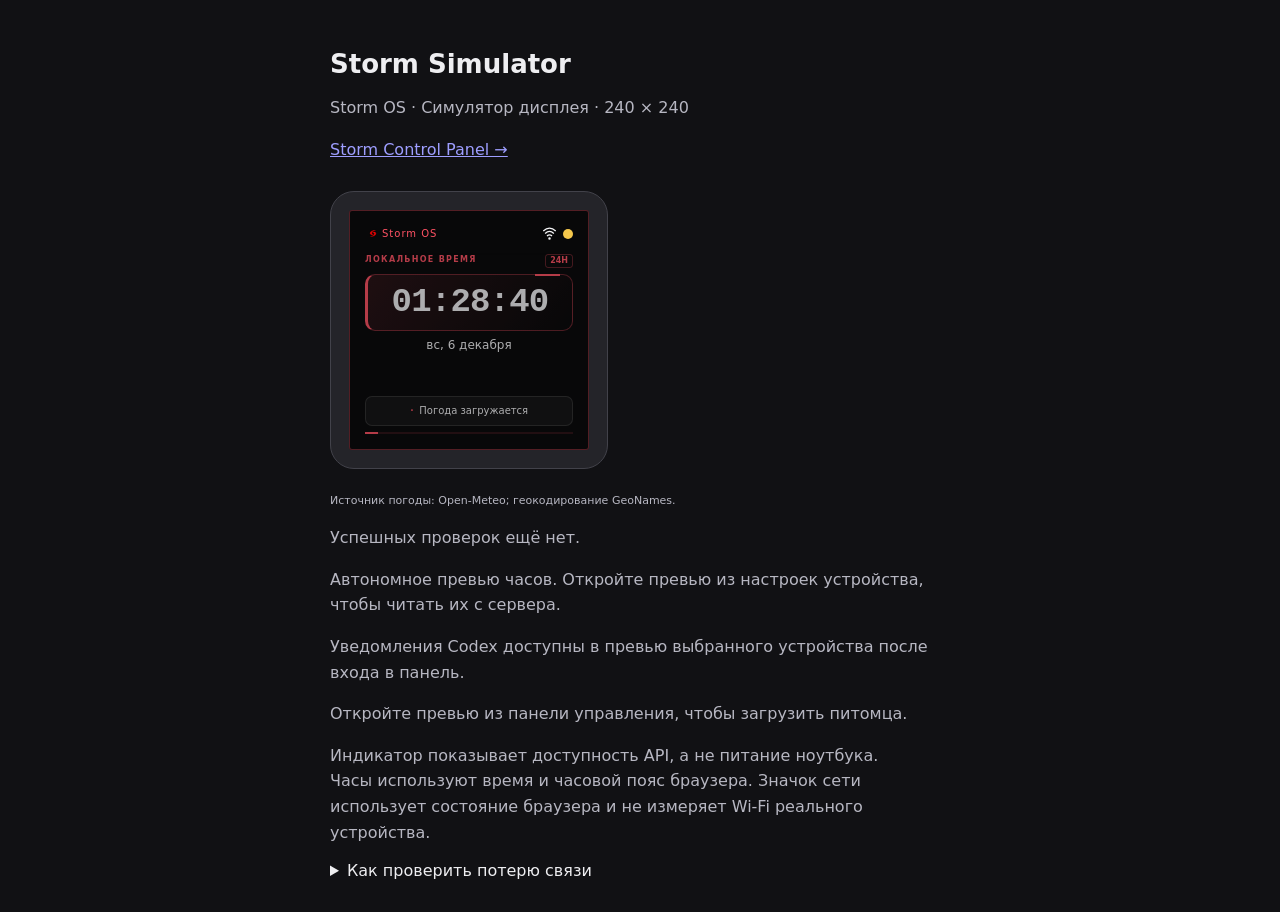
==== commit 86dde3b1: "Add detailed today and tomorrow weather screen" ====
--- a/web/simulator/index.html
+++ b/web/simulator/index.html
@@ -4,7 +4,7 @@
   <meta charset="utf-8">
   <meta name="viewport" content="width=device-width, initial-scale=1">
   <title>Storm Simulator</title>
-  <link rel="stylesheet" href="style.css?v=device-scenes-4">
+  <link rel="stylesheet" href="style.css?v=weather-screen-5">
   <link rel="stylesheet" href="/shared/site-theme.css">
   <script type="module" src="/shared/site-theme.mjs"></script>
 </head>
@@ -27,6 +27,17 @@
             <div id="weather" aria-live="polite"><span id="weather-icon">&#xB7;</span><span id="weather-summary">&#x41F;&#x43E;&#x433;&#x43E;&#x434;&#x430; &#x437;&#x430;&#x433;&#x440;&#x443;&#x436;&#x430;&#x435;&#x442;&#x441;&#x44F;</span></div>
             <div class="clock-day-track" aria-hidden="true"><span></span></div>
             <div class="terminal-foot" aria-hidden="true"><span>LOCAL CLOCK</span><span>БРАУЗЕР</span></div>
+          </div>
+          <div id="weather-content" hidden>
+            <div class="wx-city"><span id="wx-city">Погода</span><span>СЕГОДНЯ</span></div>
+            <div id="wx-error">Загружаем погоду…</div>
+            <div id="wx-details" hidden>
+              <div class="wx-hero"><div id="wx-art"></div><div><strong id="wx-temp"></strong><div id="wx-condition"></div></div></div>
+              <div class="wx-metrics"><div><span>Ощущается</span><strong id="wx-feels"></strong></div><div><span>Ветер</span><strong id="wx-wind"></strong></div><div><span>Мин / макс</span><strong id="wx-range"></strong></div></div>
+              <div class="wx-solar"><span>↗ Восход <b id="wx-sunrise"></b></span><span>↘ Закат <b id="wx-sunset"></b></span></div>
+              <div class="wx-next"><strong>ЗАВТРА</strong><p id="wx-tomorrow"></p></div>
+              <div id="wx-freshness"></div>
+            </div>
           </div>
           <div id="markets-content" class="screen-card" hidden><div class="market-heading">MARKET WATCH <span>₿</span></div><div id="market-rows"></div><div id="market-status">Загрузка курсов…</div><div class="market-source">CoinGecko · ЦБ РФ</div></div>
           <div id="placeholder" class="screen-card" hidden><svg class="codex-symbol" viewBox="0 0 48 48" aria-hidden="true"><rect x="6" y="12" width="36" height="28" rx="9"/><path d="M24 12V5m-4 0h8M12 22l6 4-6 4m12 0h10M2 22v10m44-10v10"/></svg><strong id="screen-title"></strong><p>Экран ещё не подключён</p></div>
@@ -53,6 +64,6 @@
          Запустите backend снова: страница восстановит связь автоматически.</p>
     </details>
   </main>
-  <script type="module" src="simulator.mjs?v=device-scenes-4"></script>
+  <script type="module" src="simulator.mjs?v=weather-screen-5"></script>
 </body>
 </html>
--- a/web/simulator/style.css
+++ b/web/simulator/style.css
@@ -113,7 +113,8 @@
 #wifi[data-state=offline] .wifi-slash { display:block; }
 /* Compact alternate faces keep the date and weather on the same screen. */
 .display[data-clock-layout=tall] #clock { font: 500 42px/.95 ui-monospace,monospace !important; letter-spacing:-2px; transform:scale(.85,1.2); padding:5px 0; }
-.display[data-clock-layout=stacked] #clock { white-space:pre-line; font:600 35px/.95 ui-monospace,monospace !important; letter-spacing:-1px; text-align:center; }
+.display[data-clock-layout=stacked] #clock { position:relative; white-space:pre-line; font:600 35px/.95 ui-monospace,monospace !important; letter-spacing:-1px; text-align:center; }
+.display[data-clock-layout=stacked] #clock::after { content:attr(data-seconds); position:absolute; left:calc(50% + 27px); bottom:1px; font:400 14px/18px ui-monospace,monospace; letter-spacing:0; opacity:.6; }
 .display[data-clock-layout=stacked] .clock-face { padding:3px; }
 .display[data-clock-layout=stacked] .terminal-command,.display[data-clock-layout=analog] .terminal-command,
 .display[data-clock-layout=stacked] .terminal-foot,.display[data-clock-layout=analog] .terminal-foot { display:none; }
@@ -135,3 +136,37 @@
 .market-row:nth-child(4) { border-top:1px solid var(--screen-accent); margin-top:2px; }
 #market-status,.market-source { font:8px/12px system-ui,sans-serif; text-align:center; }
 .market-source { opacity:.65; }
+
+.display[data-screen=weather] #screen-content { height:184px; margin-top:8px; }
+.display[data-screen=weather] footer { display:none; }
+#weather-content { height:184px; }
+.wx-city { display:flex; align-items:center; justify-content:space-between; gap:6px; font:9px/14px system-ui,sans-serif; color:var(--screen-accent); }
+#wx-city { flex:1; min-width:0; max-width:145px; overflow:hidden; white-space:nowrap; text-overflow:ellipsis; font-weight:700; }
+.wx-city > span:last-child { font-size:7px; letter-spacing:1px; }
+#wx-details { display:flex; flex-direction:column; gap:4px; }
+.wx-hero { height:49px; display:flex; align-items:center; gap:9px; padding:2px 6px; border-radius:10px; background:linear-gradient(115deg,color-mix(in srgb,var(--screen-accent) 18%,var(--screen-bg)),var(--screen-bg)); }
+#wx-art { color:var(--screen-accent); width:49px; height:49px; flex:none; }
+#wx-art svg { width:100%; height:100%; }
+#wx-temp { font:600 31px/32px system-ui,sans-serif; }
+#wx-condition { font:9px/11px system-ui,sans-serif; max-width:135px; }
+.wx-metrics { display:grid; grid-template-columns:1fr 1fr 1.2fr; gap:4px; }
+.wx-metrics > div { min-width:0; border:1px solid color-mix(in srgb,var(--screen-accent) 25%,transparent); border-radius:5px; padding:3px 2px; text-align:center; }
+.wx-metrics span { display:block; opacity:.7; font:7px/9px system-ui,sans-serif; }
+.wx-metrics strong { display:block; white-space:nowrap; font:600 11px/14px system-ui,sans-serif; }
+.wx-solar { display:flex; justify-content:space-between; font:8px/13px system-ui,sans-serif; }
+.wx-solar b { color:var(--screen-accent); }
+.wx-next { border-top:1px solid color-mix(in srgb,var(--screen-accent) 40%,transparent); padding-top:3px; font:7px/9px system-ui,sans-serif; }
+.wx-next > strong { font:700 7px/9px system-ui,sans-serif; letter-spacing:1px; color:var(--screen-accent); }
+#wx-tomorrow { margin:1px 0 0; font:9px/11px system-ui,sans-serif; color:var(--screen-text); }
+#wx-freshness { font:7px/9px system-ui,sans-serif; opacity:.6; text-align:right; }
+#wx-error { font:12px/20px system-ui,sans-serif; text-align:center; padding:40px 8px; }
+.display[data-device-style=minimal] .wx-hero { background:none; border-radius:0; border-left:3px solid var(--screen-accent); }
+.display[data-device-style=minimal] #wx-temp { font-weight:300; }
+.display[data-device-style=minimal] .wx-metrics > div { border:0; border-bottom:1px solid color-mix(in srgb,var(--screen-text) 20%,transparent); border-radius:0; }
+.display[data-device-style=terminal] .wx-city::before { content:'$'; }
+.display[data-device-style=terminal] .wx-hero { border:1px dashed var(--screen-accent); background:none; border-radius:0; }
+.display[data-device-style=terminal] #wx-temp,.display[data-device-style=terminal] #wx-condition,.display[data-device-style=terminal] #wx-tomorrow { font-family:ui-monospace,monospace; }
+.display[data-device-style=terminal] .wx-metrics > div { border-style:dashed; border-radius:0; }
+.display[data-device-style=orbit] .wx-hero { border:1px solid var(--screen-accent); border-radius:22px 4px; }
+.display[data-device-style=orbit] #wx-art { border-radius:50%; background:color-mix(in srgb,var(--screen-accent) 10%,transparent); }
+.display[data-device-style=orbit] .wx-metrics > div { border-radius:12px 3px; }
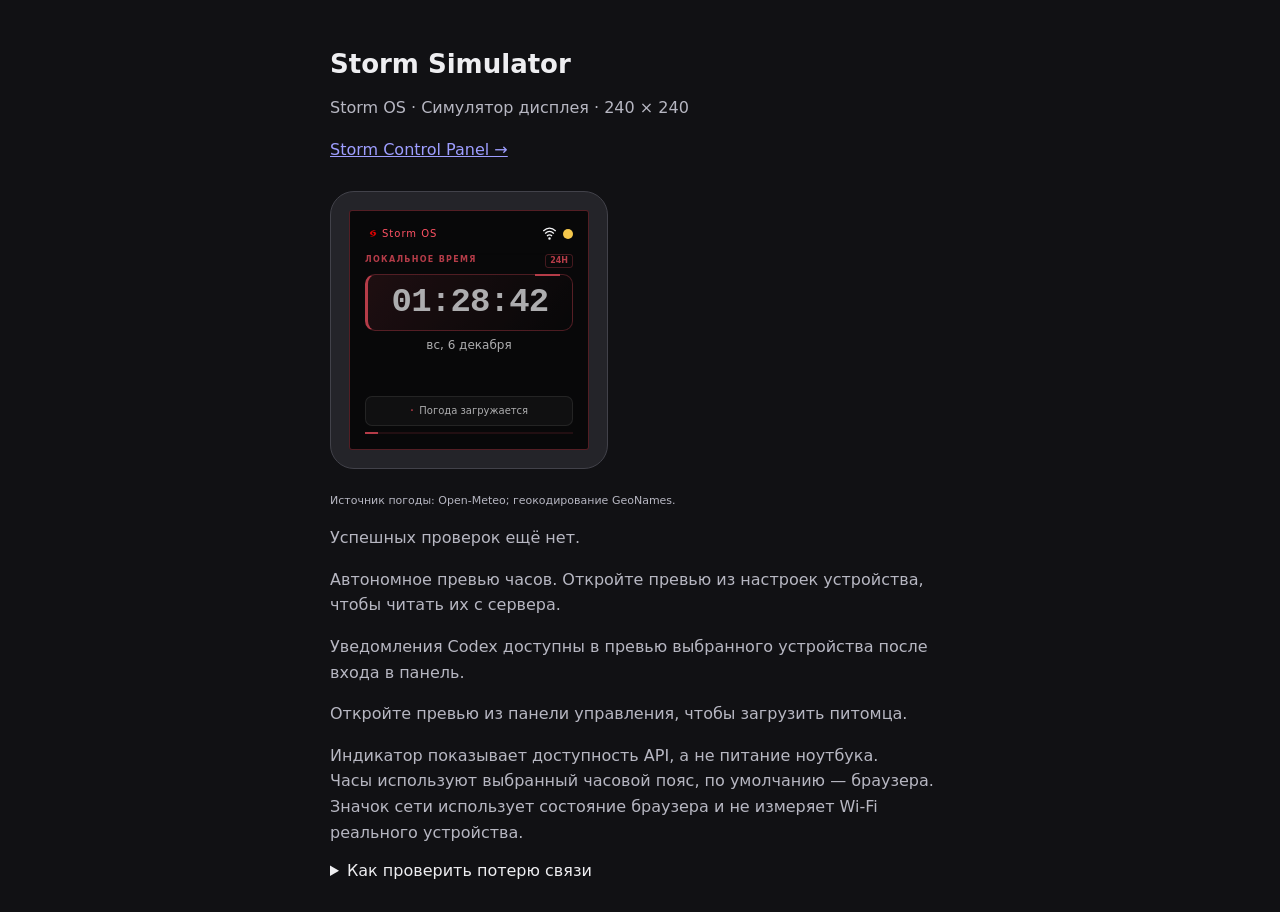
==== commit b1b10370: "Add advanced web display settings and custom palettes" ====
--- a/web/simulator/index.html
+++ b/web/simulator/index.html
@@ -11,6 +11,7 @@
 <body>
   <button class="site-theme-toggle" data-site-theme-toggle type="button" aria-label="Включить светлую тему сайта" hidden>☀</button>
   <main>
+    <p id="draft-label" hidden>Предпросмотр черновика · не сохранён на устройстве</p>
     <h1>Storm Simulator</h1>
     <p>Storm OS · Симулятор дисплея · 240 × 240</p>
     <p><a href="/panel/">Storm Control Panel →</a></p>
@@ -43,7 +44,7 @@
           <div id="placeholder" class="screen-card" hidden><svg class="codex-symbol" viewBox="0 0 48 48" aria-hidden="true"><rect x="6" y="12" width="36" height="28" rx="9"/><path d="M24 12V5m-4 0h8M12 22l6 4-6 4m12 0h10M2 22v10m44-10v10"/></svg><strong id="screen-title"></strong><p>Экран ещё не подключён</p></div>
           <div id="pet-content" hidden>
             <canvas id="pet-art" width="240" height="184" aria-label="Питомец"></canvas>
-            <div id="pet-labels"><div id="pet-name"></div><div id="pet-caption">Загружаем питомца…</div></div>
+            <div id="pet-bubble" hidden></div><div id="pet-labels"><div id="pet-name"></div><div id="pet-caption">Загружаем питомца…</div></div>
           </div>
         </div>
         <div id="notice" hidden></div>
@@ -56,7 +57,7 @@
     <p id="event-status" role="status">Уведомления Codex доступны в превью выбранного устройства после входа в панель.</p>
     <p id="pet-preview-status" role="status">Экран Tamagotchi доступен в превью выбранного устройства после входа и создания питомца.</p>
     <p>Индикатор показывает доступность API, а не питание ноутбука.<br>
-       Часы используют время и часовой пояс браузера. Значок сети использует состояние браузера и не измеряет Wi-Fi реального устройства.</p>
+       Часы используют выбранный часовой пояс, по умолчанию — браузера. Значок сети использует состояние браузера и не измеряет Wi-Fi реального устройства.</p>
     <details>
       <summary>Как проверить потерю связи</summary>
       <p>Остановите backend через Ctrl+C, оставив вкладку открытой.
--- a/web/simulator/style.css
+++ b/web/simulator/style.css
@@ -170,3 +170,15 @@
 .display[data-device-style=orbit] .wx-hero { border:1px solid var(--screen-accent); border-radius:22px 4px; }
 .display[data-device-style=orbit] #wx-art { border-radius:50%; background:color-mix(in srgb,var(--screen-accent) 10%,transparent); }
 .display[data-device-style=orbit] .wx-metrics > div { border-radius:12px 3px; }
+.display[data-backdrop=gradient] { background-image:linear-gradient(135deg,color-mix(in srgb,var(--screen-accent) 25%,var(--screen-bg)),var(--screen-bg) 70%); }
+.display[data-backdrop=grid] { background-image:linear-gradient(color-mix(in srgb,var(--screen-accent) 12%,transparent) 1px,transparent 1px),linear-gradient(90deg,color-mix(in srgb,var(--screen-accent) 12%,transparent) 1px,transparent 1px); background-size:16px 16px; }
+.display[data-backdrop=stars] { background-image:radial-gradient(circle at 15% 12%,var(--screen-accent) 0 1px,transparent 1.5px),radial-gradient(circle at 70% 40%,var(--screen-text) 0 1px,transparent 1.5px),radial-gradient(circle at 40% 85%,var(--screen-text) 0 .7px,transparent 1px); background-size:83px 97px,111px 131px,67px 79px; }
+.display[data-pet-motion=off] #pet-art { animation:none; }
+.display[data-pet-motion=reduced] #pet-art { animation:pet-quiet 20s ease-in-out infinite; }
+@keyframes pet-quiet { 50% { transform:translateY(-.5px); } }
+#pet-bubble { position:absolute; z-index:2; top:35px; right:8px; max-width:108px; padding:5px 7px; border:1px solid var(--screen-accent); border-radius:10px 10px 2px 10px; background:var(--screen-bg); color:var(--screen-text); font:10px/13px system-ui,sans-serif; }
+.embedded { padding:6px; }
+.embedded main > :not(.case):not(#draft-label) { display:none; }
+.embedded .case { padding:8px; margin:0; border:0; border-radius:8px; }
+.embedded #draft-label { font:10px/14px system-ui,sans-serif; margin:0 0 4px; }
+@media (prefers-reduced-motion: reduce) { .display #pet-art { animation:none !important; } }
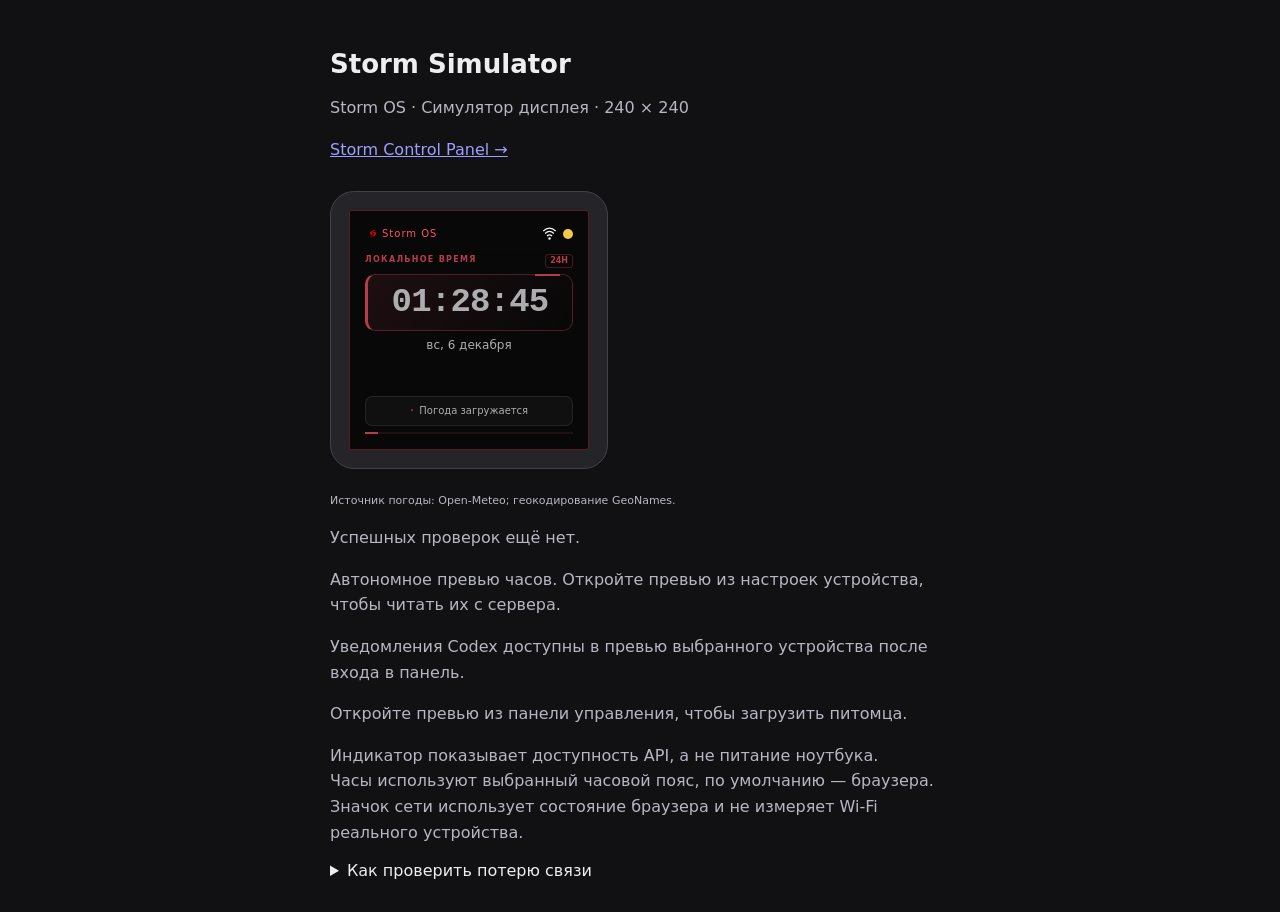
==== commit 352d0824: "Add live Codex display with verified agent status" ====
--- a/web/simulator/index.html
+++ b/web/simulator/index.html
@@ -28,6 +28,13 @@
             <div id="weather" aria-live="polite"><span id="weather-icon">&#xB7;</span><span id="weather-summary">&#x41F;&#x43E;&#x433;&#x43E;&#x434;&#x430; &#x437;&#x430;&#x433;&#x440;&#x443;&#x436;&#x430;&#x435;&#x442;&#x441;&#x44F;</span></div>
             <div class="clock-day-track" aria-hidden="true"><span></span></div>
             <div class="terminal-foot" aria-hidden="true"><span>LOCAL CLOCK</span><span>БРАУЗЕР</span></div>
+          </div>
+          <div id="codex-content" data-state="UNKNOWN" hidden>
+            <div class="codex-top"><span>CODEX / WINDOWS</span><span id="codex-link">Неизвестно</span></div>
+            <div class="codex-hero"><div class="codex-status-block"><span class="codex-command">› codex exec</span><strong id="codex-status">Подключаем Codex…</strong><div class="codex-activity" aria-hidden="true"><i></i><i></i><i></i><i></i><i></i></div></div><svg class="codex-mascot" viewBox="0 0 48 48" aria-hidden="true"><rect x="6" y="12" width="36" height="28" rx="9"/><path d="M24 12V5m-4 0h8M12 22l6 4-6 4m12 0h10M2 22v10m44-10v10"/></svg></div>
+            <div class="codex-clock"><span>ВРЕМЯ ЗАПУСКА</span><strong id="codex-duration">—</strong></div>
+            <div class="codex-meta"><div><span>ИСТОЧНИК</span><strong id="codex-agent">Windows-мост</strong></div><div><span>СОБЫТИЕ</span><strong id="codex-last">—</strong></div></div>
+            <div id="codex-hint">Запустите Windows-мост Codex</div>
           </div>
           <div id="weather-content" hidden>
             <div class="wx-city"><span id="wx-city">Погода</span><span>СЕГОДНЯ</span></div>
--- a/web/simulator/style.css
+++ b/web/simulator/style.css
@@ -182,3 +182,40 @@
 .embedded .case { padding:8px; margin:0; border:0; border-radius:8px; }
 .embedded #draft-label { font:10px/14px system-ui,sans-serif; margin:0 0 4px; }
 @media (prefers-reduced-motion: reduce) { .display #pet-art { animation:none !important; } }
+.display[data-screen=codex] #screen-content { height:184px; margin-top:8px; }
+.display[data-screen=codex] footer { display:none; }
+#codex-content { height:184px; display:flex; flex-direction:column; gap:6px; }
+.codex-top { display:flex; justify-content:space-between; gap:5px; color:var(--screen-accent); font:8px/12px ui-monospace,monospace; }
+#codex-link { font:7px/12px system-ui,sans-serif; border-bottom:1px solid var(--screen-accent); white-space:nowrap; }
+.codex-hero { display:flex; align-items:center; justify-content:space-between; gap:5px; height:59px; flex-shrink:0; padding:5px 6px; border:1px solid color-mix(in srgb,var(--screen-accent) 35%,transparent); border-radius:10px; background:linear-gradient(120deg,color-mix(in srgb,var(--screen-accent) 12%,var(--screen-bg)),var(--screen-bg)); }
+.codex-status-block { flex:1; min-width:0; }
+.codex-command { display:none; font:8px/11px ui-monospace,monospace; color:var(--screen-accent); }
+#codex-status { display:block; font:650 17px/20px system-ui,sans-serif; }
+.codex-mascot { width:44px; height:44px; flex:none; fill:none; stroke:var(--screen-text); stroke-width:1.5; opacity:.8; }
+.codex-activity { height:8px; display:flex; gap:3px; margin-top:5px; align-items:center; opacity:.25; }
+.codex-activity i { width:13px; height:2px; background:var(--screen-accent); }
+#codex-content[data-state=WORKING] .codex-activity { opacity:1; }
+#codex-content[data-state=WORKING] .codex-activity i { animation:codex-pulse 2s ease-in-out infinite; }
+#codex-content[data-state=WORKING] .codex-activity i:nth-child(2n) { animation-delay:.3s; }
+#codex-content[data-state=WORKING] .codex-mascot { animation:codex-float 6s ease-in-out infinite; }
+.codex-clock { padding:3px 8px; border-left:2px solid var(--screen-accent); }
+.codex-clock > span { display:block; font:7px/10px system-ui,sans-serif; letter-spacing:1px; opacity:.7; }
+#codex-duration { display:block; font:450 29px/32px ui-monospace,monospace; letter-spacing:-1px; }
+.codex-meta { display:grid; grid-template-columns:minmax(0,1fr) 65px; gap:8px; }
+.codex-meta span { display:block; font:6px/9px system-ui,sans-serif; letter-spacing:1px; opacity:.6; }
+.codex-meta strong { display:block; overflow:hidden; text-overflow:ellipsis; white-space:nowrap; font:10px/14px system-ui,sans-serif; }
+#codex-hint { margin-top:auto; font:9px/12px system-ui,sans-serif; color:var(--screen-text); opacity:.75; }
+.display[data-device-style=minimal] .codex-hero { background:none; border:0; border-radius:0; padding-inline:0; }
+.display[data-device-style=minimal] #codex-status { font-weight:400; }
+.display[data-device-style=minimal] .codex-clock { border-left:0; border-top:2px solid var(--screen-accent); padding-inline:0; }
+.display[data-device-style=minimal] #codex-duration { font:250 33px/34px system-ui,sans-serif; }
+.display[data-device-style=terminal] .codex-hero { background:none; border-style:dashed; border-radius:0; }
+.display[data-device-style=terminal] .codex-command { display:block; }
+.display[data-device-style=terminal] #codex-status { font:600 15px/18px ui-monospace,monospace; }
+.display[data-device-style=terminal] .codex-clock { border:1px dashed var(--screen-accent); }
+.display[data-device-style=terminal] #codex-hint { font-family:ui-monospace,monospace; font-size:8px; }
+.display[data-device-style=orbit] .codex-hero { border-radius:22px 4px; }
+.display[data-device-style=orbit] .codex-clock { border:1px solid var(--screen-accent); border-radius:5px 22px; text-align:center; background:radial-gradient(ellipse at right,color-mix(in srgb,var(--screen-accent) 12%,transparent),transparent); }
+@keyframes codex-pulse { 50% { opacity:.3; transform:scaleY(2); } }
+@keyframes codex-float { 50% { transform:translateY(-1px); } }
+@media (prefers-reduced-motion: reduce) { #codex-content .codex-activity i,#codex-content .codex-mascot { animation:none !important; } }
